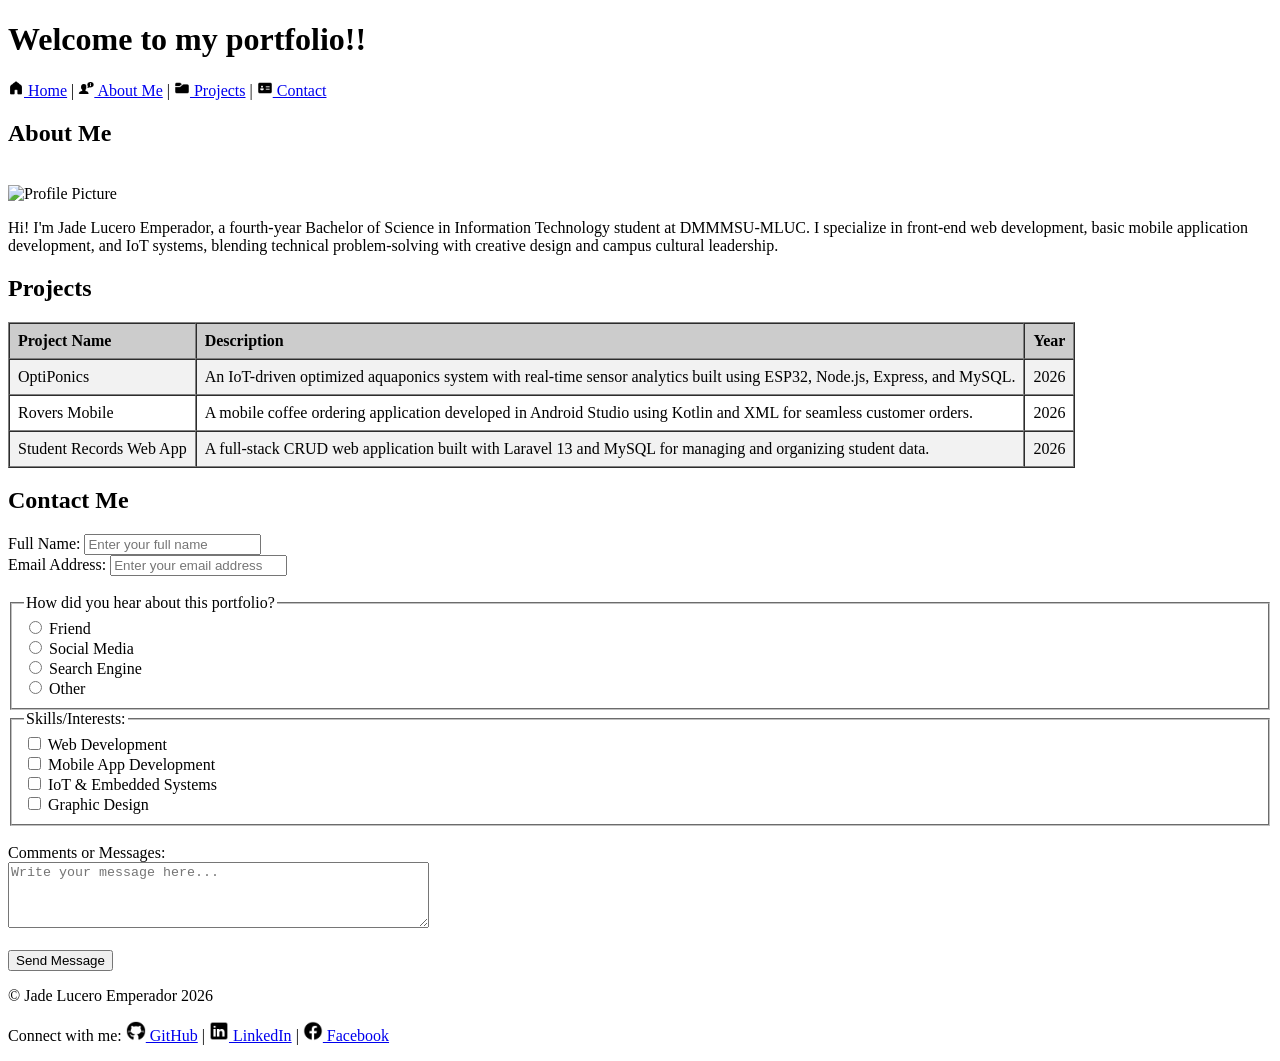
==== 06_assignment/portfolio.html @ c5d4ddd3 "Uploaded Activity #6 and adjustments on Activity #2" ====
<!DOCTYPE html>
<html lang="en">

<head>
    <meta charset="UTF-8">
    <meta name="viewport" content="width=device-width, initial-scale=1.0">
    <title>Jade Lucero Emperador - Portfolio</title>
</head>

<body>
    <header>
        <h1>Welcome to my portfolio!!</h1>
        <nav>
            <a href="#home"><img src="assets/icons/icon-home.png" alt="Home icon" width="16" height="16"> Home</a> |
            <a href="#about"><img src="assets/icons/icon-about.png" alt="About Me icon" width="16" height="16"> About
                Me</a> |
            <a href="#projects"><img src="assets/icons/icon-projects.png" alt="Projects icon" width="16" height="16">
                Projects</a> |
            <a href="#contact"><img src="assets/icons/icon-contact.png" alt="Contact icon" width="16" height="16">
                Contact</a>
        </nav>
    </header>

    <main>
        <section>
            <h2>About Me</h2>
            <br><img src="assets/img/picture.png" alt="Profile Picture" width="100" height="100"><br>
            <p>
                Hi! I'm Jade Lucero Emperador, a fourth-year Bachelor of Science in Information Technology
                student at DMMMSU-MLUC. I specialize in front-end web development, basic mobile application development,
                and IoT systems, blending technical problem-solving with creative design and campus cultural leadership.
            </p>
        </section>
        <section>
            <h2>Projects</h2>
            <table border="1" cellspacing="0" cellpadding="8">
                <thead>
                    <tr bgcolor="#cccccc" align="left">
                        <th>Project Name</th>
                        <th>Description</th>
                        <th>Year</th>
                    </tr>
                </thead>
                <tbody>
                    <tr bgcolor="#f2f2f2">
                        <td>OptiPonics</td>
                        <td>An IoT-driven optimized aquaponics system with real-time sensor analytics built using ESP32,
                            Node.js, Express, and MySQL.</td>
                        <td>2026</td>
                    </tr>
                    <tr bgcolor="#ffffff">
                        <td>Rovers Mobile</td>
                        <td>A mobile coffee ordering application developed in Android Studio using Kotlin and XML for
                            seamless customer orders.</td>
                        <td>2026</td>
                    </tr>
                    <tr bgcolor="#f2f2f2">
                        <td>Student Records Web App</td>
                        <td>A full-stack CRUD web application built with Laravel 13 and MySQL for managing and
                            organizing student data.</td>
                        <td>2026</td>
                    </tr>
                </tbody>
            </table>
        </section>
        <section>
            <h2>Contact Me</h2>
            <form action="#" method="POST">
                <div>
                    <label for="full-name">Full Name:</label>
                    <input type="text" id="full-name" name="full_name" placeholder="Enter your full name" required>
                </div>
                <div>
                    <label for="email">Email Address:</label>
                    <input type="email" id="email" name="email" placeholder="Enter your email address" required>
                </div>
                <br>
                <fieldset>
                    <legend>How did you hear about this portfolio?</legend>

                    <div>
                        <input type="radio" id="source-friend" name="referral_source" value="friend" required>
                        <label for="source-friend">Friend</label>
                    </div>
                    <div>
                        <input type="radio" id="source-social" name="referral_source" value="social_media">
                        <label for="source-social">Social Media</label>
                    </div>
                    <div>
                        <input type="radio" id="source-search" name="referral_source" value="search_engine">
                        <label for="source-search">Search Engine</label>
                    </div>
                    <div>
                        <input type="radio" id="source-other" name="referral_source" value="other">
                        <label for="source-other">Other</label>
                    </div>
                </fieldset>

                <fieldset>
                    <legend>Skills/Interests:</legend>

                    <div>
                        <input type="checkbox" id="skill-web" name="interests" value="web_development">
                        <label for="skill-web">Web Development</label>
                    </div>
                    <div>
                        <input type="checkbox" id="skill-mobile" name="interests" value="mobile_development">
                        <label for="skill-mobile">Mobile App Development</label>
                    </div>
                    <div>
                        <input type="checkbox" id="skill-iot" name="interests" value="iot_systems">
                        <label for="skill-iot">IoT &amp; Embedded Systems</label>
                    </div>
                    <div>
                        <input type="checkbox" id="skill-design" name="interests" value="graphic_design">
                        <label for="skill-design">Graphic Design</label>
                    </div>
                </fieldset>
                <br>
                <div>
                    <label for="comments">Comments or Messages:</label><br>
                    <textarea id="comments" name="comments" rows="4" cols="50"
                        placeholder="Write your message here..."></textarea>
                </div>
                <br>
                <div>
                    <button type="submit">Send Message</button>
                </div>
            </form>
        </section>
    </main>

    <footer>
        <p>&copy; Jade Lucero Emperador 2026</p>
        <p>Connect with me:
            <a href="https://github.com/itzmrjade" target="_blank"><img src="assets/icons/icon-github.png"
                    alt="GitHub icon" width="20" height="20"> GitHub</a> |
            <a href="https://www.linkedin.com/in/mrjadez0" target="_blank"><img src="assets/icons/icon-linkedin.png"
                    alt="LinkedIn icon" width="20" height="20"> LinkedIn</a> |
            <a href="https://www.facebook.com/itsmr.jadezo" target="_blank"><img src="assets/icons/icon-facebook.png"
                    alt="Facebook icon" width="20" height="20"> Facebook</a>
        </p>
    </footer>
</body>

</html>
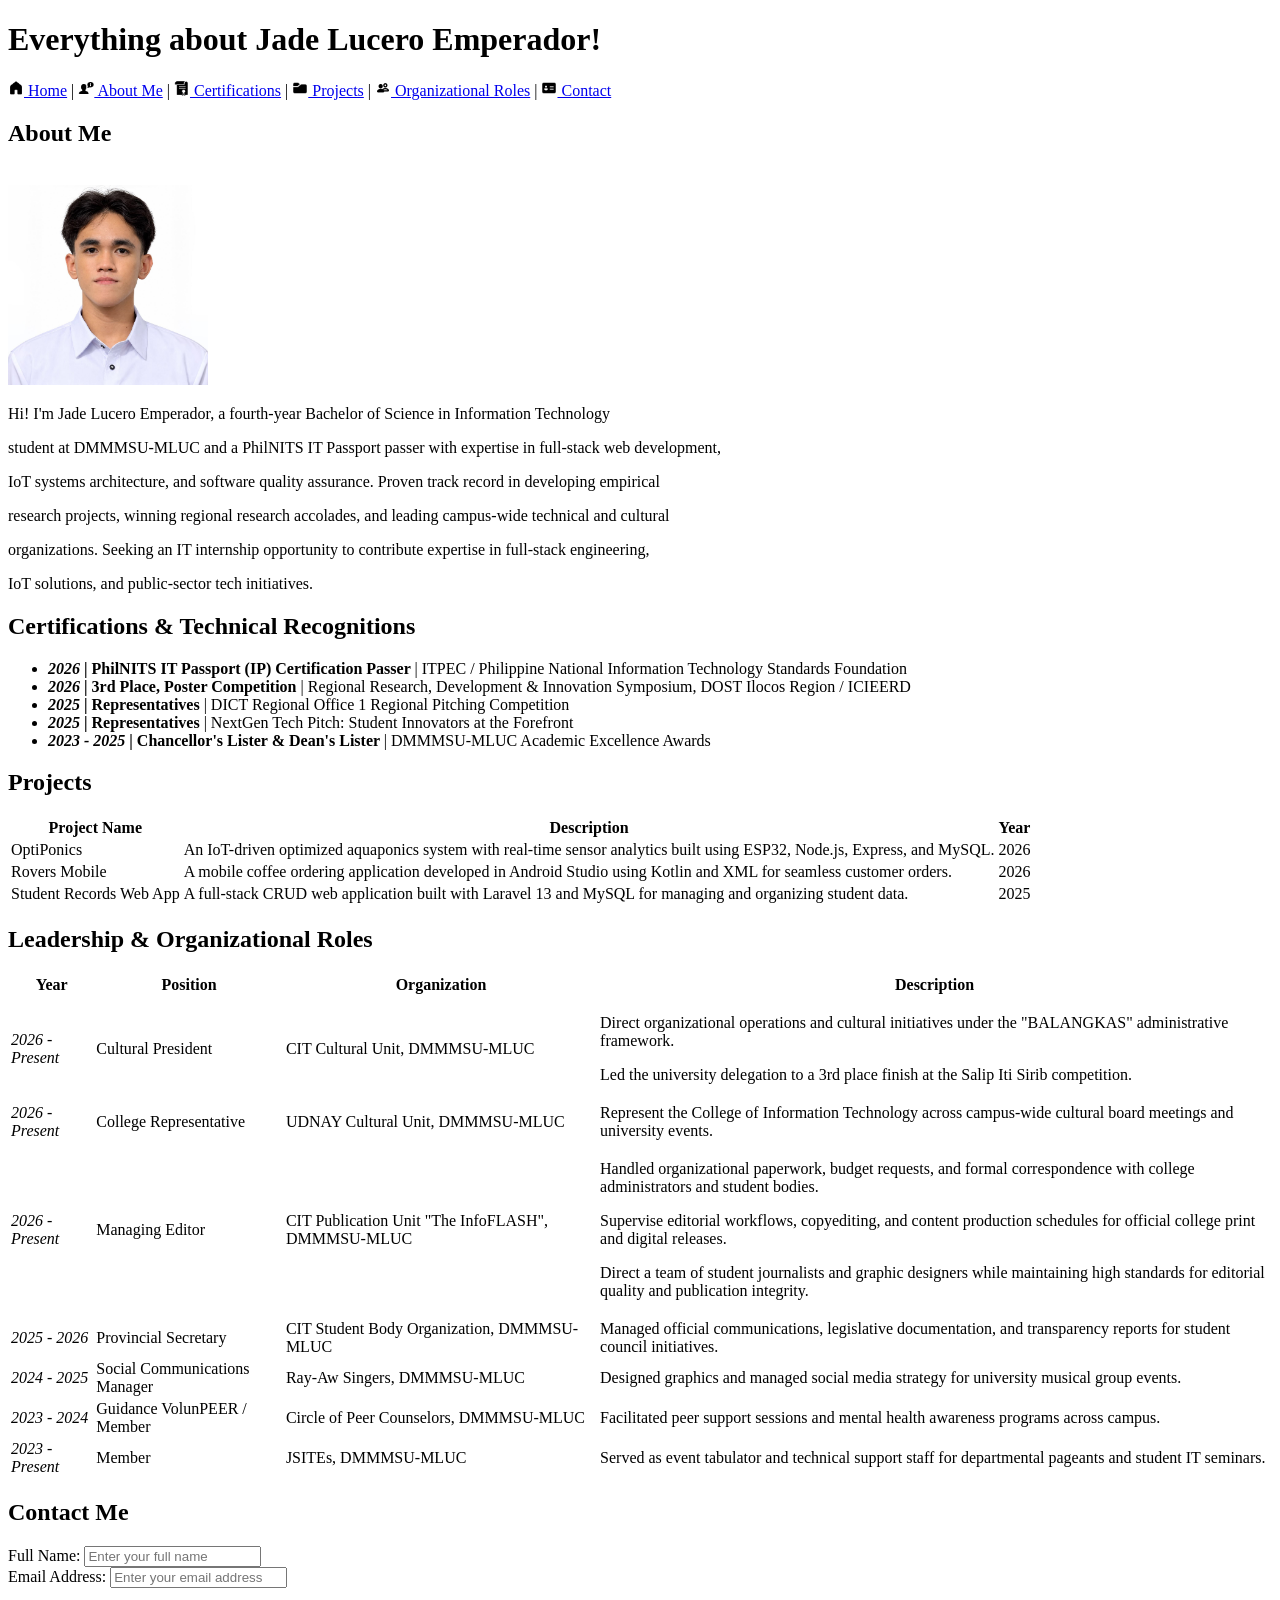
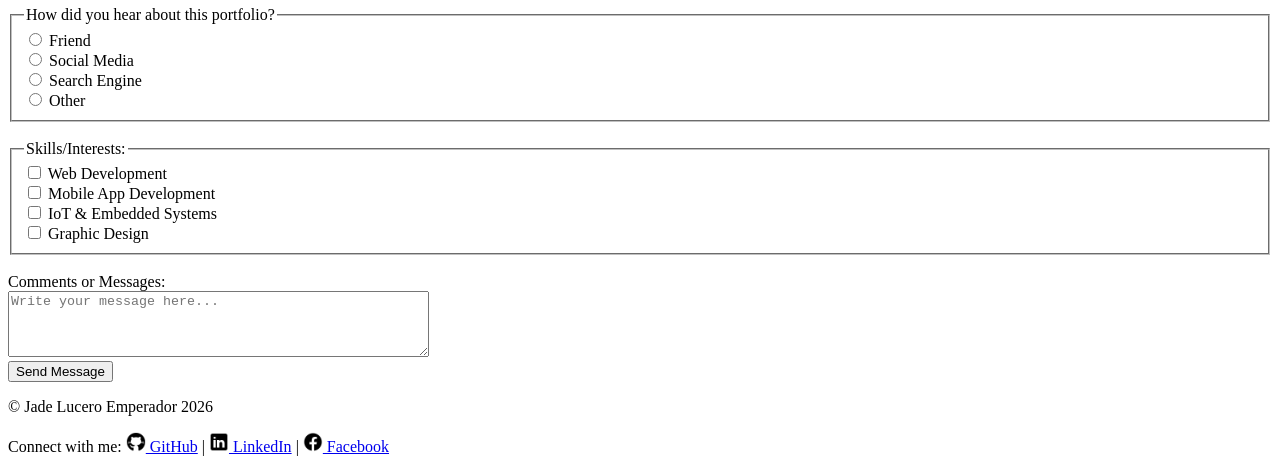
==== commit 5c17e820: "Uploaded Assignment #6 + Major Revisions" ====
--- a/06_assignment/portfolio.html
+++ b/06_assignment/portfolio.html
@@ -9,63 +9,135 @@
 
 <body>
     <header>
-        <h1>Welcome to my portfolio!!</h1>
+        <h1>Everything about Jade Lucero Emperador!</h1>
         <nav>
             <a href="#home"><img src="assets/icons/icon-home.png" alt="Home icon" width="16" height="16"> Home</a> |
-            <a href="#about"><img src="assets/icons/icon-about.png" alt="About Me icon" width="16" height="16"> About
-                Me</a> |
-            <a href="#projects"><img src="assets/icons/icon-projects.png" alt="Projects icon" width="16" height="16">
-                Projects</a> |
-            <a href="#contact"><img src="assets/icons/icon-contact.png" alt="Contact icon" width="16" height="16">
-                Contact</a>
+            <a href="#about"><img src="assets/icons/icon-about.png" alt="About Me icon" width="16" height="16"> About Me</a> |
+            <a href="#certifications"><img src="assets/icons/icon-certifications.png" alt="Certifications icon" width="16" height="16"> Certifications</a> |
+            <a href="#projects"><img src="assets/icons/icon-projects.png" alt="Projects icon" width="16" height="16"> Projects</a> |
+            <a href="#roles"><img src="assets/icons/icon-roles.png" alt="Role icon" width="16" height="16"> Organizational Roles</a> |
+            <a href="#contact"><img src="assets/icons/icon-contact.png" alt="Contact icon" width="16" height="16"> Contact</a>
         </nav>
     </header>
-
     <main>
         <section>
             <h2>About Me</h2>
-            <br><img src="assets/img/picture.png" alt="Profile Picture" width="100" height="100"><br>
-            <p>
-                Hi! I'm Jade Lucero Emperador, a fourth-year Bachelor of Science in Information Technology
-                student at DMMMSU-MLUC. I specialize in front-end web development, basic mobile application development,
-                and IoT systems, blending technical problem-solving with creative design and campus cultural leadership.
-            </p>
+            <br>
+            <img src="assets/image/picture.jpg" alt="Profile Picture" width="200" height="200">
+            <br>
+            <p>Hi! I'm Jade Lucero Emperador, a fourth-year Bachelor of Science in Information Technology</p>
+            <p>student at DMMMSU-MLUC and a PhilNITS IT Passport passer with expertise in full-stack web development,</p>
+            <p>IoT systems architecture, and software quality assurance. Proven track record in developing empirical</p>
+            <p>research projects, winning regional research accolades, and leading campus-wide technical and cultural</p>
+            <p>organizations. Seeking an IT internship opportunity to contribute expertise in full-stack engineering,</p>
+            <p>IoT solutions, and public-sector tech initiatives. </p>
+        </section>
+        <section>
+            <h2>Certifications & Technical Recognitions</h2>
+                <ul>
+                    <li><b><i>2026</i> | PhilNITS IT Passport (IP) Certification Passer </b>| ITPEC / Philippine National Information Technology Standards Foundation</li>
+                    <li><b><i>2026</i> | 3rd Place, Poster Competition </b>| Regional Research, Development & Innovation Symposium, DOST Ilocos Region / ICIEERD</li>
+                    <li><b><i>2025</i> | Representatives </b>| DICT Regional Office 1 Regional Pitching Competition</li>
+                    <li><b><i>2025</i> | Representatives </b>| NextGen Tech Pitch: Student Innovators at the Forefront</li>
+                    <li><b><i>2023 - 2025</i> | Chancellor's Lister & Dean's Lister </b>| DMMMSU-MLUC Academic Excellence Awards</li>
+                </ul>
         </section>
         <section>
             <h2>Projects</h2>
-            <table border="1" cellspacing="0" cellpadding="8">
+            <table>
                 <thead>
-                    <tr bgcolor="#cccccc" align="left">
+                    <tr>
                         <th>Project Name</th>
                         <th>Description</th>
                         <th>Year</th>
                     </tr>
                 </thead>
                 <tbody>
-                    <tr bgcolor="#f2f2f2">
+                    <tr>
                         <td>OptiPonics</td>
-                        <td>An IoT-driven optimized aquaponics system with real-time sensor analytics built using ESP32,
-                            Node.js, Express, and MySQL.</td>
+                        <td>An IoT-driven optimized aquaponics system with real-time sensor analytics built using ESP32, Node.js, Express, and MySQL.</td>
                         <td>2026</td>
                     </tr>
-                    <tr bgcolor="#ffffff">
+                    <tr>
                         <td>Rovers Mobile</td>
-                        <td>A mobile coffee ordering application developed in Android Studio using Kotlin and XML for
-                            seamless customer orders.</td>
+                        <td>A mobile coffee ordering application developed in Android Studio using Kotlin and XML for seamless customer orders.</td>
                         <td>2026</td>
                     </tr>
-                    <tr bgcolor="#f2f2f2">
+                    <tr>
                         <td>Student Records Web App</td>
-                        <td>A full-stack CRUD web application built with Laravel 13 and MySQL for managing and
-                            organizing student data.</td>
-                        <td>2026</td>
+                        <td>A full-stack CRUD web application built with Laravel 13 and MySQL for managing and organizing student data.</td>
+                        <td>2025</td>
                     </tr>
                 </tbody>
             </table>
         </section>
         <section>
+            <h2>Leadership & Organizational Roles</h2>
+            <table>
+                <thead>
+                    <tr>
+                        <th>Year</th>
+                        <th>Position</th>
+                        <th>Organization</th>
+                        <th>Description</th>
+                    </tr>
+                </thead>
+                <tbody>
+                    <tr>
+                        <td><i>2026 - Present</i></td>
+                        <td>Cultural President</td>
+                        <td>CIT Cultural Unit, DMMMSU-MLUC</td>
+                        <td>
+                            <p>Direct organizational operations and cultural initiatives under the "BALANGKAS" administrative framework.</p>
+                            <p>Led the university delegation to a 3rd place finish at the Salip Iti Sirib competition.</p>
+                        </td>
+                    </tr>
+                    <tr>
+                        <td><i>2026 - Present</i></td>
+                        <td>College Representative</td>
+                        <td>UDNAY Cultural Unit, DMMMSU-MLUC</td>
+                        <td>Represent the College of Information Technology across campus-wide cultural board meetings and university events.</td>
+                    </tr>
+                    <tr>
+                        <td><i>2026 - Present</i></td>
+                        <td>Managing Editor</td>
+                        <td>CIT Publication Unit "The InfoFLASH", DMMMSU-MLUC</td>
+                        <td>
+                            <p>Handled organizational paperwork, budget requests, and formal correspondence with college administrators and student bodies.</p>
+                            <p>Supervise editorial workflows, copyediting, and content production schedules for official college print and digital releases.</p>
+                            <p>Direct a team of student journalists and graphic designers while maintaining high standards for editorial quality and publication integrity.</p>
+                        </td>
+                    </tr>
+                    <tr>
+                        <td><i>2025 - 2026</i></td>
+                        <td>Provincial Secretary</td>
+                        <td>CIT Student Body Organization, DMMMSU-MLUC</td>
+                        <td>Managed official communications, legislative documentation, and transparency reports for student council initiatives.</td>
+                    </tr>
+                    <tr>
+                        <td><i>2024 - 2025</i></td>
+                        <td>Social Communications Manager</td>
+                        <td>Ray-Aw Singers, DMMMSU-MLUC</td>
+                        <td>Designed graphics and managed social media strategy for university musical group events.</td>
+                    </tr>
+                    <tr>
+                        <td><i>2023 - 2024</i></td>
+                        <td>Guidance VolunPEER / Member</td>
+                        <td>Circle of Peer Counselors, DMMMSU-MLUC</td>
+                        <td>Facilitated peer support sessions and mental health awareness programs across campus.</td>
+                    </tr>
+                    <tr>
+                        <td><i>2023 - Present</i></td>
+                        <td>Member</td>
+                        <td>JSITEs, DMMMSU-MLUC</td>
+                        <td>Served as event tabulator and technical support staff for departmental pageants and student IT seminars.</td>
+                    </tr>
+                </tbody>
+            </table>
+        </section>
+        <section>
             <h2>Contact Me</h2>
-            <form action="#" method="POST">
+            <form action="#" method="GET">
                 <div>
                     <label for="full-name">Full Name:</label>
                     <input type="text" id="full-name" name="full_name" placeholder="Enter your full name" required>
@@ -95,7 +167,7 @@
                         <label for="source-other">Other</label>
                     </div>
                 </fieldset>
-
+                <br>
                 <fieldset>
                     <legend>Skills/Interests:</legend>
 
@@ -117,28 +189,19 @@
                     </div>
                 </fieldset>
                 <br>
-                <div>
-                    <label for="comments">Comments or Messages:</label><br>
-                    <textarea id="comments" name="comments" rows="4" cols="50"
-                        placeholder="Write your message here..."></textarea>
-                </div>
-                <br>
-                <div>
-                    <button type="submit">Send Message</button>
-                </div>
+                <label for="comments">Comments or Messages:</label><br>
+                <textarea id="comments" name="comments" rows="4" cols="50" placeholder="Write your message here..."></textarea>
+                <br>
+                <button type="submit">Send Message</button>
             </form>
         </section>
     </main>
-
     <footer>
         <p>&copy; Jade Lucero Emperador 2026</p>
         <p>Connect with me:
-            <a href="https://github.com/itzmrjade" target="_blank"><img src="assets/icons/icon-github.png"
-                    alt="GitHub icon" width="20" height="20"> GitHub</a> |
-            <a href="https://www.linkedin.com/in/mrjadez0" target="_blank"><img src="assets/icons/icon-linkedin.png"
-                    alt="LinkedIn icon" width="20" height="20"> LinkedIn</a> |
-            <a href="https://www.facebook.com/itsmr.jadezo" target="_blank"><img src="assets/icons/icon-facebook.png"
-                    alt="Facebook icon" width="20" height="20"> Facebook</a>
+            <a href="https://github.com/itzmrjade" target="_blank"><img src="assets/icons/icon-github.png" alt="GitHub icon" width="20" height="20"> GitHub</a> |
+            <a href="https://www.linkedin.com/in/mrjadez0" target="_blank"><img src="assets/icons/icon-linkedin.png" alt="LinkedIn icon" width="20" height="20"> LinkedIn</a> |
+            <a href="https://www.facebook.com/itsmr.jadezo" target="_blank"><img src="assets/icons/icon-facebook.png" alt="Facebook icon" width="20" height="20"> Facebook</a>
         </p>
     </footer>
 </body>
